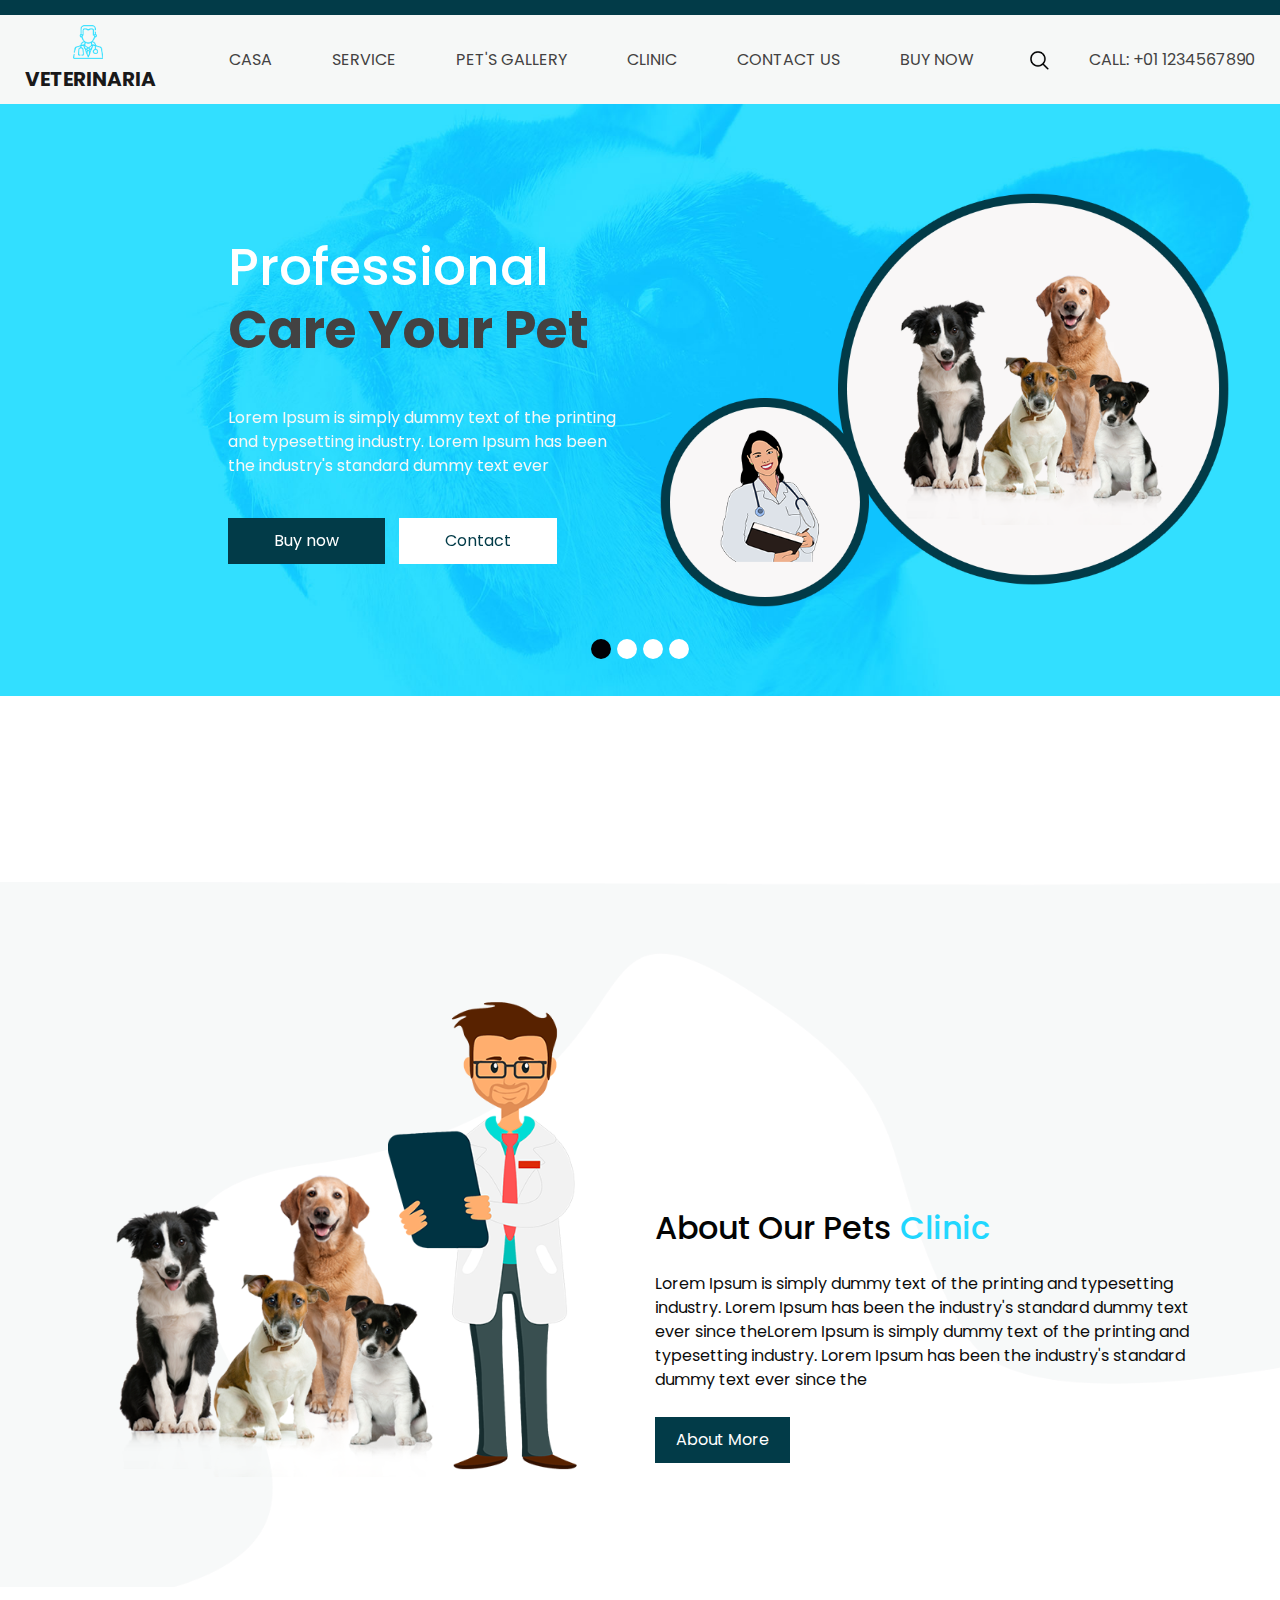
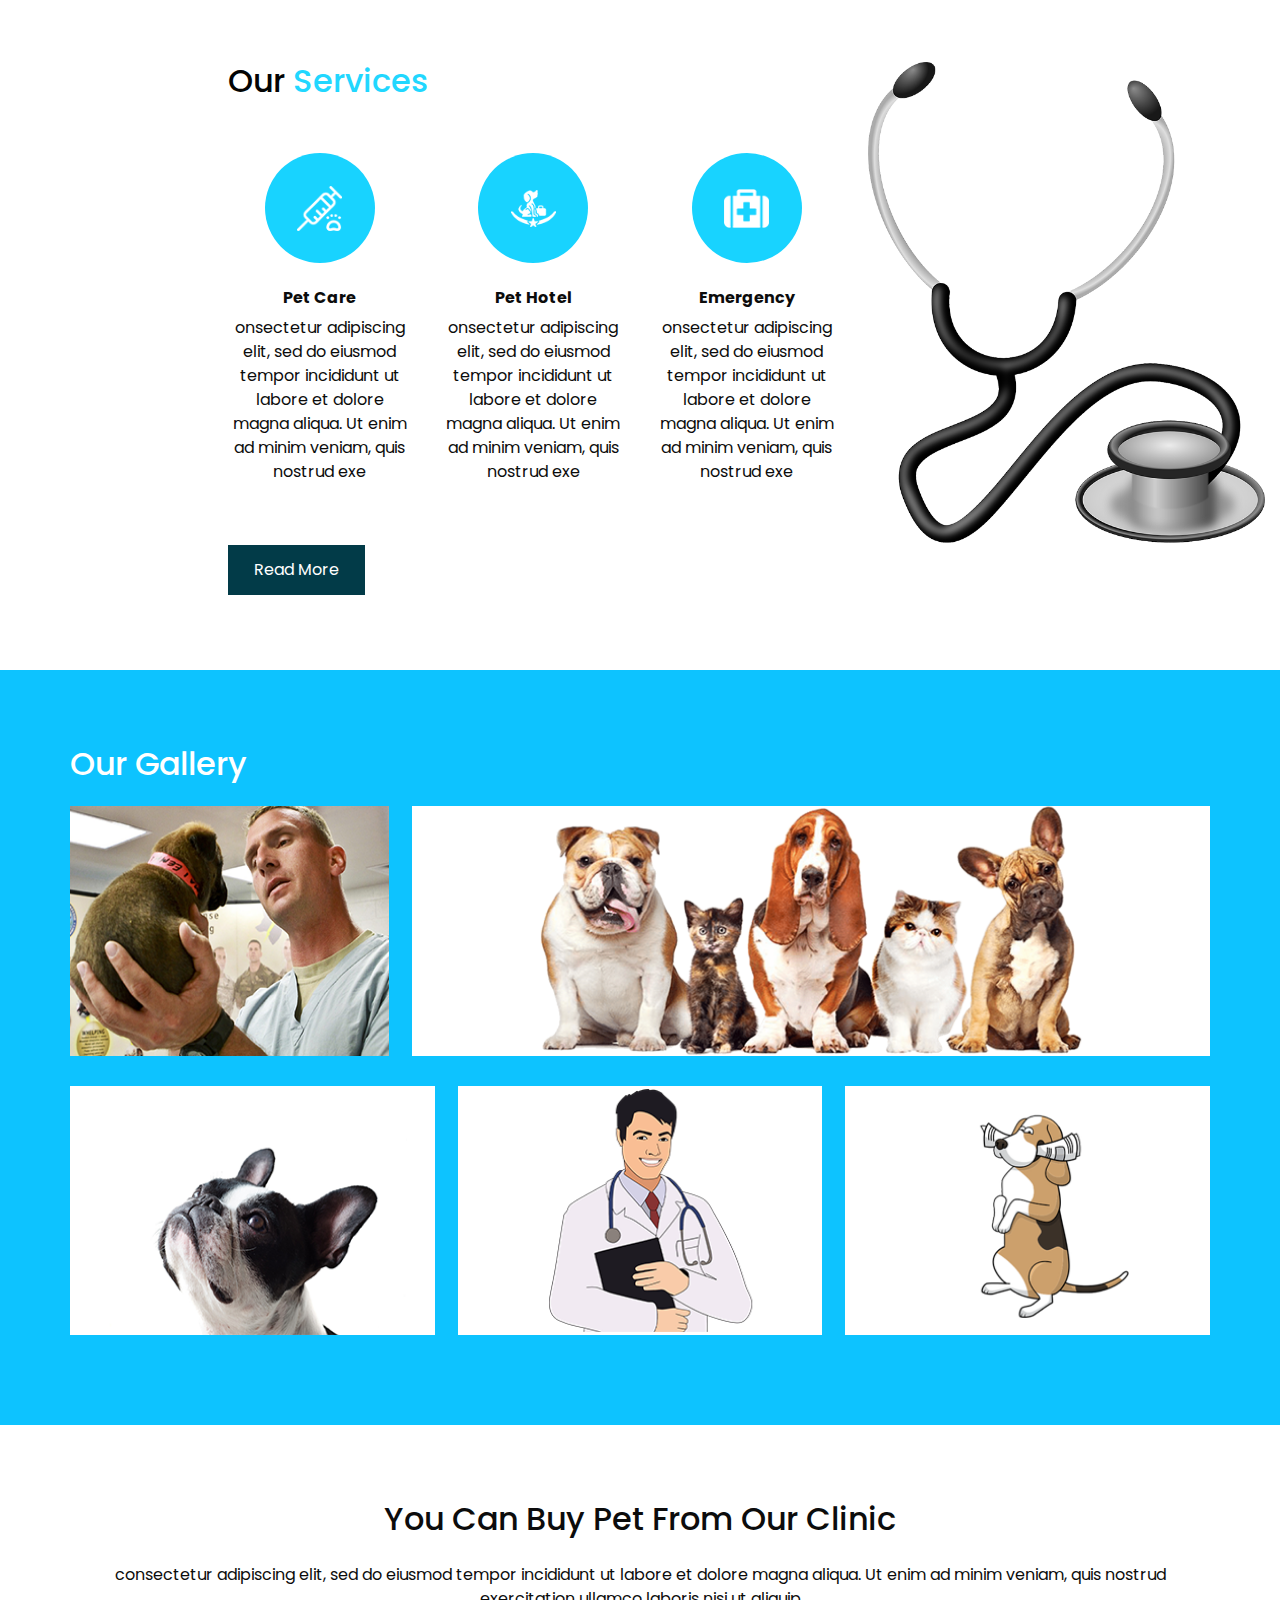
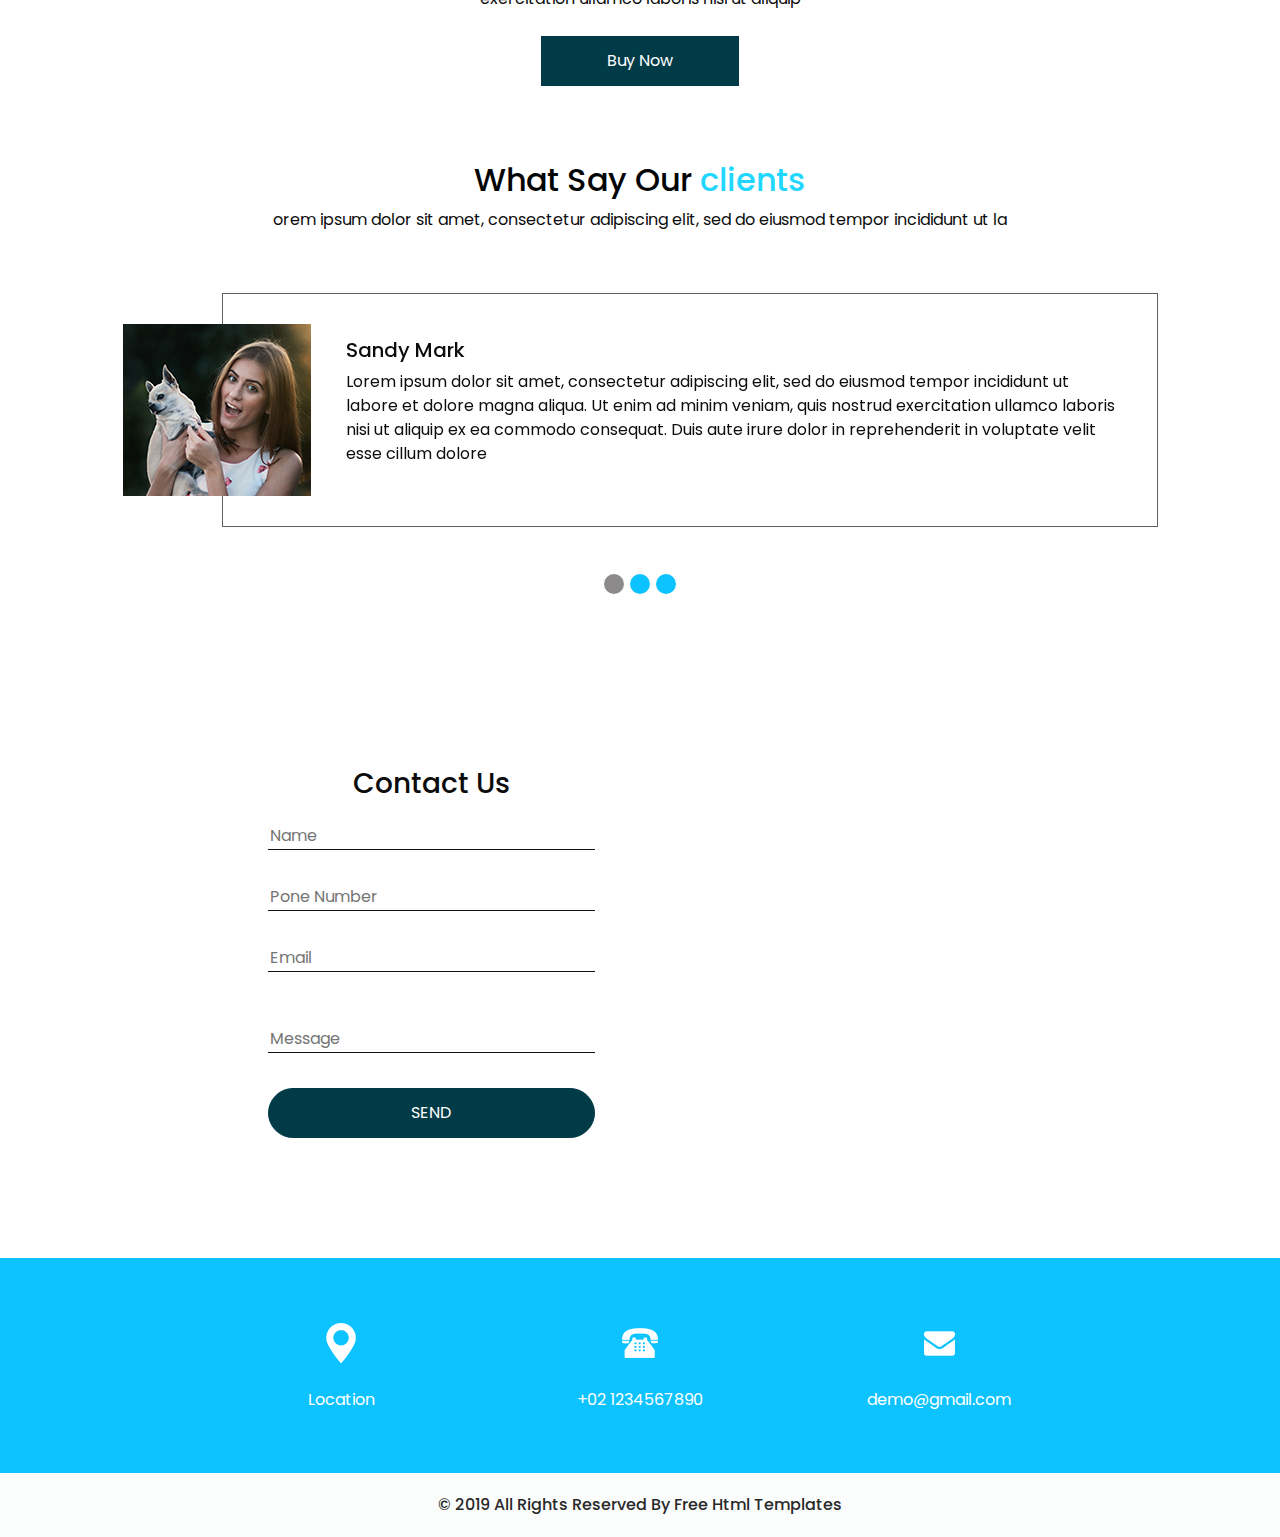
==== index.html @ 009fcc0f "primer commit" ====
<!DOCTYPE html>
<html>

<head>
  <!-- Basic -->
  <meta charset="utf-8" />
  <meta http-equiv="X-UA-Compatible" content="IE=edge" />
  <!-- Mobile Metas -->
  <meta name="viewport" content="width=device-width, initial-scale=1, shrink-to-fit=no" />
  <!-- Site Metas -->
  <meta name="keywords" content="" />
  <meta name="description" content="" />
  <meta name="author" content="" />

  <title>Petology</title>

  <!-- slider stylesheet -->
  <link rel="stylesheet" type="text/css"
    href="https://cdnjs.cloudflare.com/ajax/libs/OwlCarousel2/2.1.3/assets/owl.carousel.min.css" />

  <!-- bootstrap core css -->
  <link rel="stylesheet" type="text/css" href="css/bootstrap.css" />

  <!-- fonts style -->
  <link href="https://fonts.googleapis.com/css?family=Dosis:400,500|Poppins:400,700&display=swap" rel="stylesheet">
  <!-- Custom styles for this template -->
  <link href="css/style.css" rel="stylesheet" />
  <!-- responsive style -->
  <link href="css/responsive.css" rel="stylesheet" />
</head>

<body>
  <div class="hero_area">
    <!-- header section strats -->
    <header class="header_section">
      <div class="container-fluid">
        <nav class="navbar navbar-expand-lg custom_nav-container ">
          <a class="navbar-brand" href="index.html">
            <img src="images/logo.png" alt="">
            <span>
              Veterinaria
            </span>
          </a>
          <button class="navbar-toggler" type="button" data-toggle="collapse" data-target="#navbarSupportedContent"
            aria-controls="navbarSupportedContent" aria-expanded="false" aria-label="Toggle navigation">
            <span class="navbar-toggler-icon"></span>
          </button>

          <div class="collapse navbar-collapse" id="navbarSupportedContent">
            <div class="d-flex mx-auto flex-column flex-lg-row align-items-center">
              <ul class="navbar-nav  ">
                <li class="nav-item active">
                  <a class="nav-link" href="index.html">casa <span class="sr-only">(current)</span></a>
                </li>
                <li class="nav-item">
                  <a class="nav-link" href="service.html">service </a>
                </li>
                <li class="nav-item">
                  <a class="nav-link" href="pet.html">Pet's gallery </a>
                </li>
                <li class="nav-item">
                  <a class="nav-link" href="clinic.html"> clinic</a>
                </li>
                <li class="nav-item">
                  <a class="nav-link" href="contact.html">Contact us</a>
                </li>
                <li class="nav-item">
                  <a class="nav-link" href="buy.html"> Buy now </a>
                </li>
              </ul>
              <form class="form-inline my-2 my-lg-0 ml-0 ml-lg-4 mb-3 mb-lg-0">
                <button class="btn  my-2 my-sm-0 nav_search-btn" type="submit"></button>
              </form>
            </div>
            <div class="quote_btn-container  d-flex justify-content-center">
              <a href="">
                Call: +01 1234567890
              </a>
            </div>
          </div>
        </nav>
      </div>
    </header>
    <!-- end header section -->
    <!-- slider section -->
    <section class=" slider_section position-relative">
      <div id="carouselExampleIndicators" class="carousel slide" data-ride="carousel">
        <ol class="carousel-indicators">
          <li data-target="#carouselExampleIndicators" data-slide-to="0" class="active"></li>
          <li data-target="#carouselExampleIndicators" data-slide-to="1"></li>
          <li data-target="#carouselExampleIndicators" data-slide-to="2"></li>
          <li data-target="#carouselExampleIndicators" data-slide-to="3"></li>
        </ol>
        <div class="carousel-inner">
          <div class="carousel-item active">
            <div class="container-fluid">
              <div class="row">
                <div class="col-md-4 offset-md-2">
                  <div class="slider_detail-box">
                    <h1>
                      Professional
                      <span>
                        Care Your Pet
                      </span>
                    </h1>
                    <p>
                      Lorem Ipsum is simply dummy text of the printing and
                      typesetting industry.
                      Lorem Ipsum has been the industry's standard dummy text ever
                    </p>
                    <div class="btn-box">
                      <a href="" class="btn-1">
                        Buy now
                      </a>
                      <a href="" class="btn-2">
                        Contact
                      </a>
                    </div>
                  </div>
                </div>
                <div class="col-md-6">
                  <div class="slider_img-box">
                    <img src="images/slider-img.png" alt="">
                  </div>
                </div>
              </div>
            </div>
          </div>
          <div class="carousel-item">
            <div class="container-fluid">
              <div class="row">
                <div class="col-md-4 offset-md-2">
                  <div class="slider_detail-box">
                    <h1>
                      Professional
                      <span>
                        Care Your Pet
                      </span>
                    </h1>
                    <p>
                      Lorem Ipsum is simply dummy text of the printing and
                      typesetting industry.
                      Lorem Ipsum has been the industry's standard dummy text ever
                    </p>
                    <div class="btn-box">
                      <a href="" class="btn-1">
                        Buy now
                      </a>
                      <a href="" class="btn-2">
                        Contact
                      </a>
                    </div>
                  </div>
                </div>
                <div class="col-md-6">
                  <div class="slider_img-box">
                    <img src="images/slider-img.png" alt="">
                  </div>
                </div>
              </div>
            </div>
          </div>
          <div class="carousel-item">
            <div class="container-fluid">
              <div class="row">
                <div class="col-md-4 offset-md-2">
                  <div class="slider_detail-box">
                    <h1>
                      Professional
                      <span>
                        Care Your Pet
                      </span>
                    </h1>
                    <p>
                      Lorem Ipsum is simply dummy text of the printing and
                      typesetting industry.
                      Lorem Ipsum has been the industry's standard dummy text ever
                    </p>
                    <div class="btn-box">
                      <a href="" class="btn-1">
                        Buy now
                      </a>
                      <a href="" class="btn-2">
                        Contact
                      </a>
                    </div>
                  </div>
                </div>
                <div class="col-md-6">
                  <div class="slider_img-box">
                    <img src="images/slider-img.png" alt="">
                  </div>
                </div>
              </div>
            </div>
          </div>
          <div class="carousel-item">
            <div class="container-fluid">
              <div class="row">
                <div class="col-md-4 offset-md-2">
                  <div class="slider_detail-box">
                    <h1>
                      Professional
                      <span>
                        Care Your Pet
                      </span>
                    </h1>
                    <p>
                      Lorem Ipsum is simply dummy text of the printing and
                      typesetting industry.
                      Lorem Ipsum has been the industry's standard dummy text ever
                    </p>
                    <div class="btn-box">
                      <a href="" class="btn-1">
                        Buy now
                      </a>
                      <a href="" class="btn-2">
                        Contact
                      </a>
                    </div>
                  </div>
                </div>
                <div class="col-md-6">
                  <div class="slider_img-box">
                    <img src="images/slider-img.png" alt="">
                  </div>
                </div>
              </div>
            </div>
          </div>
        </div>
      </div>

    </section>
    <!-- end slider section -->
  </div>

  <!-- about section -->

  <section class="about_section layout_padding">
    <div class="container">
      <div class="row">
        <div class="col-md-6">
          <div class="img-box">
            <img src="images/about.png" alt="">
          </div>
        </div>
        <div class="col-md-6">
          <div class="detail-box">
            <h2 class="custom_heading">
              About Our Pets
              <span>
                Clinic
              </span>
            </h2>
            <p>
              Lorem Ipsum is simply dummy text of the printing and typesetting industry. Lorem Ipsum has been the
              industry's standard dummy text ever since theLorem Ipsum is simply dummy text of the printing and
              typesetting industry. Lorem Ipsum has been the industry's standard dummy text ever since the
            </p>
            <div>
              <a href="">
                About More
              </a>
            </div>
          </div>
        </div>
      </div>
    </div>
  </section>

  <!-- service section -->
  <section class="service_section layout_padding">
    <div class="container-fluid">
      <div class="row">
        <div class="col-md-6 offset-md-2">
          <h2 class="custom_heading">
            Our <span>Services</span>
          </h2>
          <div class="container layout_padding2">
            <div class="row">
              <div class="col-md-4">
                <div class="img_box">
                  <img src="images/s-1.png" alt="">
                </div>
                <div class="detail_box">
                  <h6>
                    Pet Care
                  </h6>
                  <p>
                    onsectetur adipiscing elit, sed do eiusmod tempor incididunt ut labore et dolore magna aliqua. Ut
                    enim ad minim veniam, quis nostrud exe
                  </p>
                </div>
              </div>
              <div class="col-md-4">
                <div class="img_box">
                  <img src="images/s-2.png" alt="">
                </div>
                <div class="detail_box">
                  <h6>
                    Pet Hotel
                  </h6>
                  <p>
                    onsectetur adipiscing elit, sed do eiusmod tempor incididunt ut labore et dolore magna aliqua. Ut
                    enim ad minim veniam, quis nostrud exe
                  </p>
                </div>
              </div>
              <div class="col-md-4">
                <div class="img_box">
                  <img src="images/s-3.png" alt="">
                </div>
                <div class="detail_box">
                  <h6>
                    Emergency
                  </h6>
                  <p>
                    onsectetur adipiscing elit, sed do eiusmod tempor incididunt ut labore et dolore magna aliqua. Ut
                    enim ad minim veniam, quis nostrud exe
                  </p>
                </div>
              </div>
            </div>
          </div>
          <div>
            <a href="">
              Read More
            </a>
          </div>
        </div>
        <div class="col-md-4">
          <img src="images/tool.png" alt="" class="w-100">
        </div>
      </div>
    </div>
  </section>

  <!-- end service section -->



  <!-- gallery section -->
  <section class="gallery-section layout_padding">
    <div class="container">
      <h2>
        Our Gallery
      </h2>
    </div>
    <div class="container ">
      <div class="img_box box-1">
        <img src="images/g-1.png" alt="">
      </div>
      <div class="img_box box-2">
        <img src="images/g-2.png" alt="">
      </div>
      <div class="img_box box-3">
        <img src="images/g-3.png" alt="">
      </div>
      <div class="img_box box-4">
        <img src="images/g-4.png" alt="">
      </div>
      <div class="img_box box-5">
        <img src="images/g-5.png" alt="">
      </div>
    </div>
  </section>



  <!-- end gallery section -->

  <!-- buy section -->

  <section class="buy_section layout_padding">
    <div class="container">
      <h2>
        You Can Buy Pet From Our Clinic
      </h2>
      <p>
        consectetur adipiscing elit, sed do eiusmod tempor incididunt ut labore et dolore magna aliqua. Ut enim ad minim
        veniam, quis nostrud exercitation ullamco laboris nisi ut aliquip
      </p>
      <div class="d-flex justify-content-center">
        <a href="">
          Buy Now
        </a>
      </div>
    </div>
  </section>

  <!-- end buy section -->

  <!-- client section -->
  <section class="client_section layout_padding-bottom">
    <div class="container">
      <h2 class="custom_heading text-center">
        What Say Our
        <span>
          clients
        </span>
      </h2>
      <p class="text-center">
        orem ipsum dolor sit amet, consectetur adipiscing elit, sed do eiusmod tempor incididunt ut la
      </p>
      <div id="carouselExample2Indicators" class="carousel slide" data-ride="carousel">
        <ol class="carousel-indicators">
          <li data-target="#carouselExample2Indicators" data-slide-to="0" class="active"></li>
          <li data-target="#carouselExample2Indicators" data-slide-to="1"></li>
          <li data-target="#carouselExample2Indicators" data-slide-to="2"></li>
        </ol>
        <div class="carousel-inner">
          <div class="carousel-item active">
            <div class="layout_padding2 pl-100">
              <div class="client_container ">
                <div class="img_box">
                  <img src="images/client.jpg" alt="">
                </div>
                <div class="detail_box">
                  <h5>
                    Sandy Mark
                  </h5>
                  <p>
                    Lorem ipsum dolor sit amet, consectetur adipiscing elit, sed do eiusmod tempor incididunt ut labore
                    et
                    dolore
                    magna aliqua. Ut enim ad minim veniam, quis nostrud exercitation ullamco laboris nisi ut aliquip ex
                    ea
                    commodo
                    consequat. Duis aute irure dolor in reprehenderit in voluptate velit esse cillum dolore
                  </p>
                </div>
              </div>
            </div>
          </div>
          <div class="carousel-item">
            <div class="layout_padding2 pl-100">
              <div class="client_container ">
                <div class="img_box">
                  <img src="images/client.jpg" alt="">
                </div>
                <div class="detail_box">
                  <h5>
                    Sandy Mark
                  </h5>
                  <p>
                    Lorem ipsum dolor sit amet, consectetur adipiscing elit, sed do eiusmod tempor incididunt ut labore
                    et
                    dolore
                    magna aliqua. Ut enim ad minim veniam, quis nostrud exercitation ullamco laboris nisi ut aliquip ex
                    ea
                    commodo
                    consequat. Duis aute irure dolor in reprehenderit in voluptate velit esse cillum dolore
                  </p>
                </div>
              </div>
            </div>
          </div>
          <div class="carousel-item">
            <div class="layout_padding2 pl-100">
              <div class="client_container ">
                <div class="img_box">
                  <img src="images/client.jpg" alt="">
                </div>
                <div class="detail_box">
                  <h5>
                    Sandy Mark
                  </h5>
                  <p>
                    Lorem ipsum dolor sit amet, consectetur adipiscing elit, sed do eiusmod tempor incididunt ut labore
                    et
                    dolore
                    magna aliqua. Ut enim ad minim veniam, quis nostrud exercitation ullamco laboris nisi ut aliquip ex
                    ea
                    commodo
                    consequat. Duis aute irure dolor in reprehenderit in voluptate velit esse cillum dolore
                  </p>
                </div>
              </div>
            </div>
          </div>
        </div>

      </div>


    </div>

  </section>
  <!-- end client section -->

  <!-- map section -->

  <section class="map_section">
    <div id="map" class="h-100 w-100 ">
    </div>

    <div class="form_container ">
      <div class="row">
        <div class="col-md-8 col-sm-10 offset-md-4">
          <form action="">
            <div class="text-center">
              <h3>
                Contact Us
              </h3>
            </div>
            <div>
              <input type="text" placeholder="Name" class="pt-3">
            </div>
            <div>
              <input type=" text" placeholder="Pone Number">
            </div>
            <div>
              <input type="email" placeholder="Email">
            </div>
            <div>
              <input type="text" class="message-box" placeholder="Message">
            </div>
            <div class="d-flex justify-content-center">
              <button>
                SEND
              </button>
            </div>
          </form>
        </div>
      </div>
    </div>
    </div>
  </section>


  <!-- end map section -->

  <!-- info section -->
  <section class="info_section layout_padding2">
    <div class="container">
      <div class="info_items">
        <a href="">
          <div class="item ">
            <div class="img-box box-1">
              <img src="" alt="">
            </div>
            <div class="detail-box">
              <p>
                Location
              </p>
            </div>
          </div>
        </a>
        <a href="">
          <div class="item ">
            <div class="img-box box-2">
              <img src="" alt="">
            </div>
            <div class="detail-box">
              <p>
                +02 1234567890
              </p>
            </div>
          </div>
        </a>
        <a href="">
          <div class="item ">
            <div class="img-box box-3">
              <img src="" alt="">
            </div>
            <div class="detail-box">
              <p>
                demo@gmail.com
              </p>
            </div>
          </div>
        </a>
      </div>
    </div>
  </section>

  <!-- end info_section -->

  <!-- footer section -->
  <section class="container-fluid footer_section">
    <p>
      &copy; 2019 All Rights Reserved By
      <a href="https://html.design/">Free Html Templates</a>
    </p>
  </section>
  <!-- footer section -->

  <script type="text/javascript" src="js/jquery-3.4.1.min.js"></script>
  <script type="text/javascript" src="js/bootstrap.js"></script>

  <script>
    // This example adds a marker to indicate the position of Bondi Beach in Sydney,
    // Australia.
    function initMap() {
      var map = new google.maps.Map(document.getElementById('map'), {
        zoom: 11,
        center: {
          lat: 40.645037,
          lng: -73.880224
        },
      });

      var image = 'images/maps-and-flags.png';
      var beachMarker = new google.maps.Marker({
        position: {
          lat: 40.645037,
          lng: -73.880224
        },
        map: map,
        icon: image
      });
    }
  </script>
  <!-- google map js -->
  <script src="https://maps.googleapis.com/maps/api/js?key=AIzaSyA8eaHt9Dh5H57Zh0xVTqxVdBFCvFMqFjQ&callback=initMap">
  </script>
  <!-- end google map js -->
</body>
</body>

</html>
---- css/style.css ----
body {
  font-family: "Poppins", sans-serif;
  color: #0c0c0c;
  background-color: #ffffff;
}

.layout_padding {
  padding: 75px 0;
}

.layout_padding2 {
  padding: 45px 0;
}

.layout_padding2-top {
  padding-top: 45px;
}

.layout_padding2-bottom {
  padding-bottom: 45px;
}

.layout_padding-top {
  padding-top: 75px;
}

.layout_padding-bottom {
  padding-bottom: 75px;
}

.custom_heading {
  color: #030404;
}

.custom_heading span {
  color: #21d7ff;
}

/*header section*/
.hero_area {
  height: 98vh;
  position: relative;
}

.hero_area::before {
  content: "";
  position: absolute;
  width: 100%;
  height: 15px;
  background-color: #023b48;
}

.sub_page .hero_area {
  height: auto;
}

.hero_area.sub_pages {
  height: auto;
}

.header_section {
  background-color: #f6f8f7;
  padding-top: 15px;
}

.header_section .container-fluid {
  padding-right: 25px;
  padding-left: 25px;
}

.header_section .nav_container {
  margin: 0 auto;
}

.header_section .quote_btn-container a {
  color: #434242;
  text-transform: uppercase;
}

.custom_nav-container.navbar-expand-lg .navbar-nav .nav-link {
  padding: 10px 30px;
  color: #434242;
  text-align: center;
  text-transform: uppercase;
}

a,
a:hover,
a:focus {
  text-decoration: none;
}

a:hover,
a:focus {
  color: initial;
}

.btn,
.btn:focus {
  outline: none !important;
  -webkit-box-shadow: none;
          box-shadow: none;
}

.navbar-brand,
.navbar-brand:hover {
  text-transform: uppercase;
  font-weight: bold;
  font-size: 24px;
  color: #fafcfd;
}

.custom_nav-container .nav_search-btn {
  background-image: url(../images/search-icon.png);
  background-size: 22px;
  background-repeat: no-repeat;
  background-position-y: 7px;
  width: 35px;
  height: 35px;
  padding: 0;
  border: none;
}

.navbar-brand {
  display: -webkit-box;
  display: -ms-flexbox;
  display: flex;
  -webkit-box-align: center;
      -ms-flex-align: center;
          align-items: center;
  -webkit-box-orient: vertical;
  -webkit-box-direction: normal;
      -ms-flex-direction: column;
          flex-direction: column;
}

.navbar-brand img {
  width: 30px;
  margin-right: 5px;
}

.navbar-brand span {
  font-size: 20px;
  font-weight: 700;
  color: #191919;
  margin-top: 5px;
}

.custom_nav-container {
  z-index: 99999;
  padding: 5px 0;
}

.custom_nav-container .navbar-toggler {
  outline: none;
}

.custom_nav-container .navbar-toggler .navbar-toggler-icon {
  background-image: url(../images/menu.png);
  background-size: 55px;
}

/*end header section*/
/* slider section */
.slider_section {
  background-image: url(../images/hero.jpg);
  padding: 6% 0;
  background-size: cover;
  background-repeat: no-repeat;
}

.slider_section .row {
  -webkit-box-align: center;
      -ms-flex-align: center;
          align-items: center;
}

.slider_detail-box h1 {
  color: #ffffff;
  font-size: 52px;
}

.slider_detail-box h1 span {
  display: inline-block;
  color: #434242;
  font-weight: bold;
}

.slider_detail-box p {
  color: #f6f8f7;
  margin-top: 45px;
  margin-bottom: 40px;
}

.slider_detail-box .btn-box .btn-1 {
  display: inline-block;
  padding: 10px 45px;
  background-color: #023b48;
  border: 1px solid #023b48;
  color: #ffffff;
  margin-right: 10px;
}

.slider_detail-box .btn-box .btn-1:hover {
  background-color: transparent;
  color: #023b48;
}

.slider_detail-box .btn-box .btn-2 {
  display: inline-block;
  padding: 10px 45px;
  background-color: #ffffff;
  border: 1px solid #ffffff;
  color: #023b48;
}

.slider_detail-box .btn-box .btn-2:hover {
  background-color: transparent;
  color: #ffffff;
}

.slider_img-box {
  margin-right: 5%;
}

.slider_img-box img {
  width: 100%;
}

.carousel-indicators {
  bottom: -15%;
}

.carousel-indicators li {
  width: 20px;
  height: 20px;
  border-radius: 100%;
  opacity: 1;
}

.carousel-indicators .active {
  background-color: #010106;
}

.about_section {
  background-image: url(../images/about-bg.png);
  background-size: cover;
}

.about_section .row {
  -webkit-box-align: baseline;
      -ms-flex-align: baseline;
          align-items: baseline;
}

.about_section .img-box img {
  width: 100%;
}

.about_section .detail-box p {
  margin: 25px 0;
}

.about_section .detail-box a {
  display: inline-block;
  padding: 10px 20px;
  background-color: #023b48;
  border: 1px solid #023b48;
  color: #ffffff;
}

.about_section .detail-box a:hover {
  background-color: transparent;
  color: #023b48;
}

.service_section .row .col-md-4 {
  display: -webkit-box;
  display: -ms-flexbox;
  display: flex;
  -webkit-box-orient: vertical;
  -webkit-box-direction: normal;
      -ms-flex-direction: column;
          flex-direction: column;
  -webkit-box-align: center;
      -ms-flex-align: center;
          align-items: center;
  text-align: center;
}

.service_section .img_box {
  width: 110px;
  height: 110px;
  border-radius: 100%;
  background-color: #18d3ff;
  display: -webkit-box;
  display: -ms-flexbox;
  display: flex;
  -webkit-box-pack: center;
      -ms-flex-pack: center;
          justify-content: center;
  -webkit-box-align: center;
      -ms-flex-align: center;
          align-items: center;
}

.service_section .img_box img {
  width: 45px;
}

.service_section .detail_box {
  margin-top: 25px;
}

.service_section .detail_box h6 {
  font-weight: bold;
}

.service_section a {
  display: inline-block;
  padding: 12px 25px;
  background-color: #023b48;
  border: 1px solid #023b48;
  color: #ffffff;
}

.service_section a:hover {
  background-color: transparent;
  color: #023b48;
}

.gallery-section {
  background-color: #0dc3ff;
}

.gallery-section .container {
  display: -webkit-box;
  display: -ms-flexbox;
  display: flex;
  -ms-flex-wrap: wrap;
      flex-wrap: wrap;
  -webkit-box-pack: justify;
      -ms-flex-pack: justify;
          justify-content: space-between;
  -webkit-box-align: stretch;
      -ms-flex-align: stretch;
          align-items: stretch;
}

.gallery-section .container h2 {
  color: #ffffff;
}

.gallery-section .img_box {
  margin: 15px 0;
}

.gallery-section .img_box img {
  width: 100%;
  height: 100%;
}

.gallery-section .img_box.box-1 {
  width: 28%;
}

.gallery-section .img_box.box-2 {
  width: 70%;
}

.gallery-section .img_box.box-3 {
  width: 32%;
}

.gallery-section .img_box.box-4 {
  width: 32%;
}

.gallery-section .img_box.box-5 {
  width: 32%;
}

.buy_section {
  text-align: center;
}

.buy_section p {
  margin: 25px 0;
}

.buy_section a {
  display: inline-block;
  padding: 12px 65px;
  background-color: #023b48;
  border: 1px solid #023b48;
  color: #ffffff;
}

.buy_section a:hover {
  background-color: transparent;
  color: #023b48;
}

.client_section .pl-100 {
  padding-left: 100px;
}

.client_section .client_container {
  width: 90%;
  display: -webkit-box;
  display: -ms-flexbox;
  display: flex;
  margin: 0 auto;
  border: 1px solid #606060;
  -webkit-box-align: center;
      -ms-flex-align: center;
          align-items: center;
  padding: 30px 0;
}

.client_section .client_container .img_box {
  width: 200px;
  margin-left: -100px;
}

.client_section .client_container .img_box img {
  min-width: 100%;
}

.client_section .client_container .detail_box {
  padding: 0 35px;
}

.client_section .carousel-indicators li {
  background-color: #0dc3ff;
}

.client_section .carousel-indicators .active {
  background-color: #8c8a8a;
}

.map_section {
  position: relative;
}

.map_section #map {
  position: absolute;
}

.map_section .form_container {
  position: relative;
  width: 50%;
  z-index: 9;
}

.map_section .form_container form {
  background-color: rgba(255, 255, 255, 0.98);
  padding: 45px;
  margin: 75px 0;
}

.map_section .form_container input {
  border: none;
  outline: none;
  background-color: transparent;
  border-bottom: 1px solid #111111;
  padding-top: 35px;
  width: 100%;
}

.map_section .form_container input.message-box {
  padding-top: 55px;
}

.map_section .form_container button {
  display: inline-block;
  padding: 12px 20px;
  background-color: #023b48;
  border: 1px solid #023b48;
  color: #ffffff;
  border-radius: 30px;
  width: 100%;
  margin-top: 35px;
}

.map_section .form_container button:hover {
  background-color: transparent;
  color: #023b48;
}

.info_section {
  background-color: #0dc3ff;
}

.info_items {
  width: 70%;
  margin: 0 auto;
  display: -webkit-box;
  display: -ms-flexbox;
  display: flex;
  -webkit-box-pack: justify;
      -ms-flex-pack: justify;
          justify-content: space-between;
}

.info_items .item {
  width: 200px;
  display: -webkit-box;
  display: -ms-flexbox;
  display: flex;
  -webkit-box-orient: vertical;
  -webkit-box-direction: normal;
      -ms-flex-direction: column;
          flex-direction: column;
  -webkit-box-align: center;
      -ms-flex-align: center;
          align-items: center;
  text-align: center;
}

.info_items .item .img-box {
  width: 80px;
  height: 80px;
  border-radius: 100%;
  background-repeat: no-repeat;
  background-position: center;
}

.info_items .item .detail-box {
  margin-top: 5px;
  color: #fff;
}

.info_items {
  position: relative;
}

.info_items a {
  position: relative;
}

.info_items .item .img-box.box-1 {
  background-image: url(../images/location-white.png);
}

.info_items .item .img-box.box-2 {
  background-image: url(../images/telephone-white.png);
}

.info_items .item .img-box.box-3 {
  background-image: url(../images/envelope-white.png);
}

/* footer section*/
.footer_section {
  background-color: #fbfdfd;
  padding: 20px;
  font-weight: 500;
}

.footer_section p {
  color: #292929;
  margin: 0;
  text-align: center;
}

.footer_section a {
  color: #292929;
}

/* end footer section*/
/*# sourceMappingURL=style.css.map */
---- css/responsive.css ----
@media (max-width: 1120px) {
  .hero_area {
    height: auto;
  }

  .slider_section {
    padding: 50px 0;
  }

  .quote_btn-container {
    display: none;
  }

  .quote_btn-container a {
    display: none;
  }
}

@media (max-width: 992px) {
  .custom_nav-container .nav_search-btn {
    background-position: center;
  }

  .map_section .form_container form {
    width: 450px;
  }
}

@media (max-width: 768px) {
  .slider_detail-box {
    text-align: center;
  }
  .info_section .col-md-3 {
    text-align: center;
  }

  .info_section .col-md-3:not(:nth-last-child(1)) {
    margin-bottom: 35px;
  }

  .tasty_section h2 {
    font-size: 80px;
  }

  .contact_section {
    background-size: cover;
  }

  .info_items {
    flex-direction: column;
    align-items: center;
  }

  .info_items .item {
    margin: 20px 0;
  }

  .info_items::before {
    display: none;
  }

  .slider_img-box {
    margin: 25px 0 45px 0;
  }

  .carousel-indicators {
    bottom: -5%;
  }

  .col-md-6.offset-md-2 {
    margin: 40px 0;
    text-align: center;
  }
}

@media (max-width: 576px) {
  .client_section .client_container {
    flex-direction: column;
    align-items: center;
  }

  .client_section .pl-100 {
    padding-left: 0;
  }

  .client_section .client_container .img_box {
    margin: -150px auto 25px auto;
  }

  .client_section .client_container {
    margin-top: 100px;
  }

  .gallery-section .container {
    flex-direction: column;
  }

  .gallery-section .img_box {
    width: 100% !important;
  }

  .map_section .form_container {
    width: 100%;
  }

  .map_section .form_container form {
    width: 100%;
  }

  .map_section #map {
    position: relative;
    height: 450px !important;
  }
}

@media (max-width: 480px) {
  .slider_detail-box h1 {
    font-size: 40px;
  }
}

@media (max-width: 420px) {
}

@media (max-width: 360px) {
  .btn-box {
    display: flex;
    flex-direction: column;
    align-items: center;
  }
  .slider_detail-box .btn-box .btn-1 {
    margin-bottom: 10px;
    margin-right: 0;
  }
}

@media (min-width: 1200px) {
  .container {
    max-width: 1170px;
  }
}
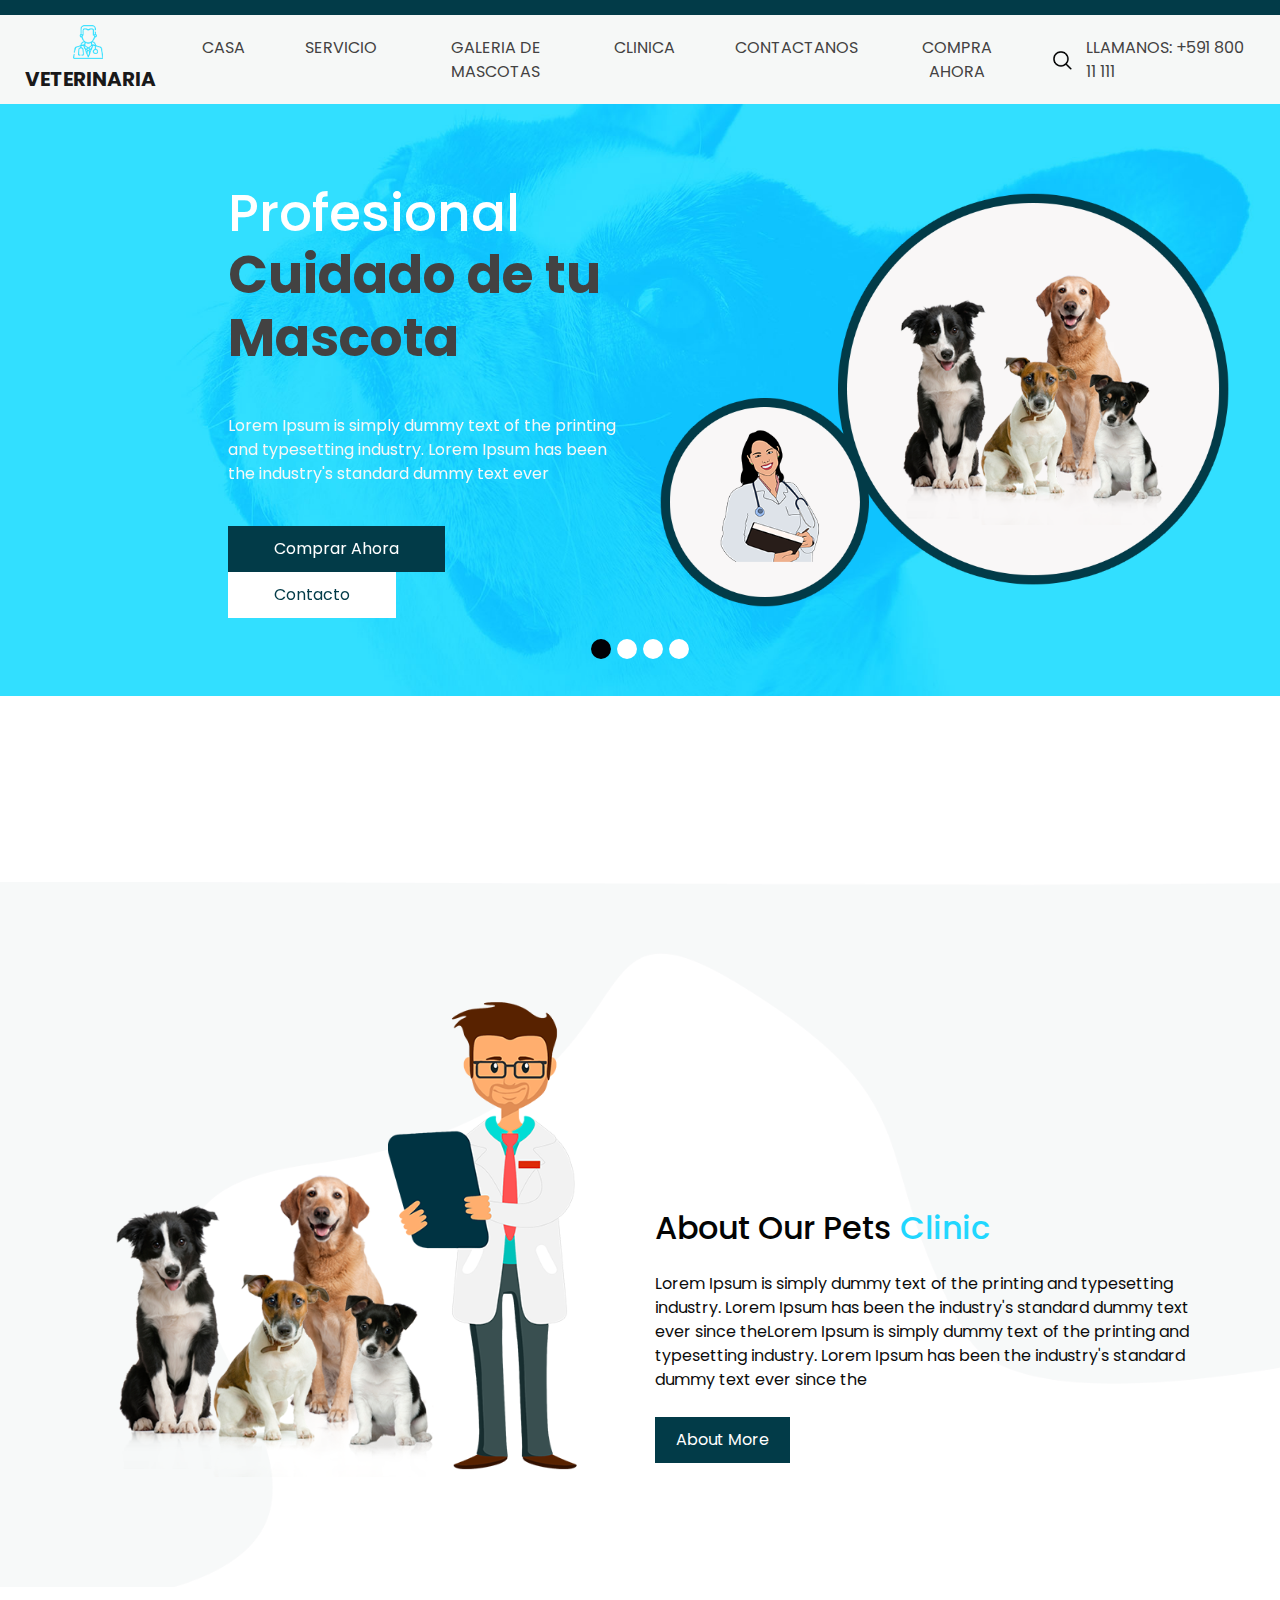
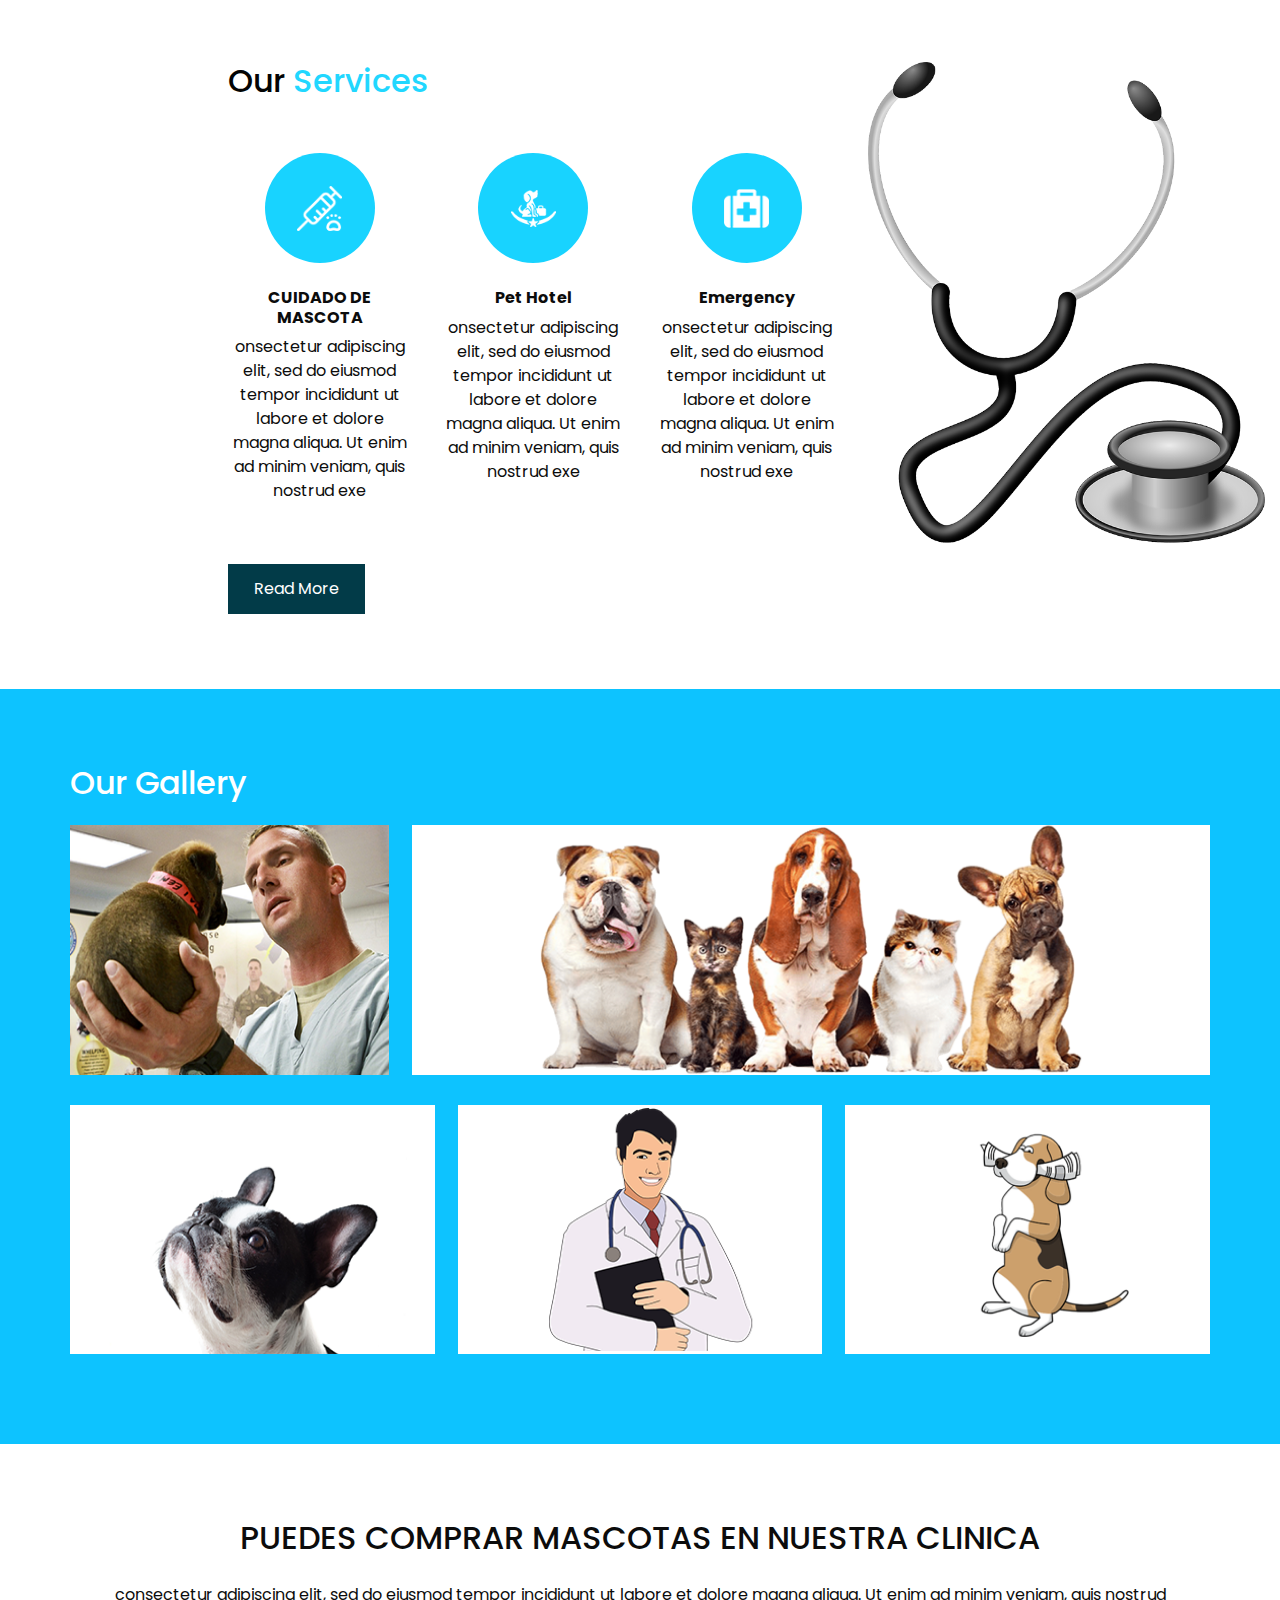
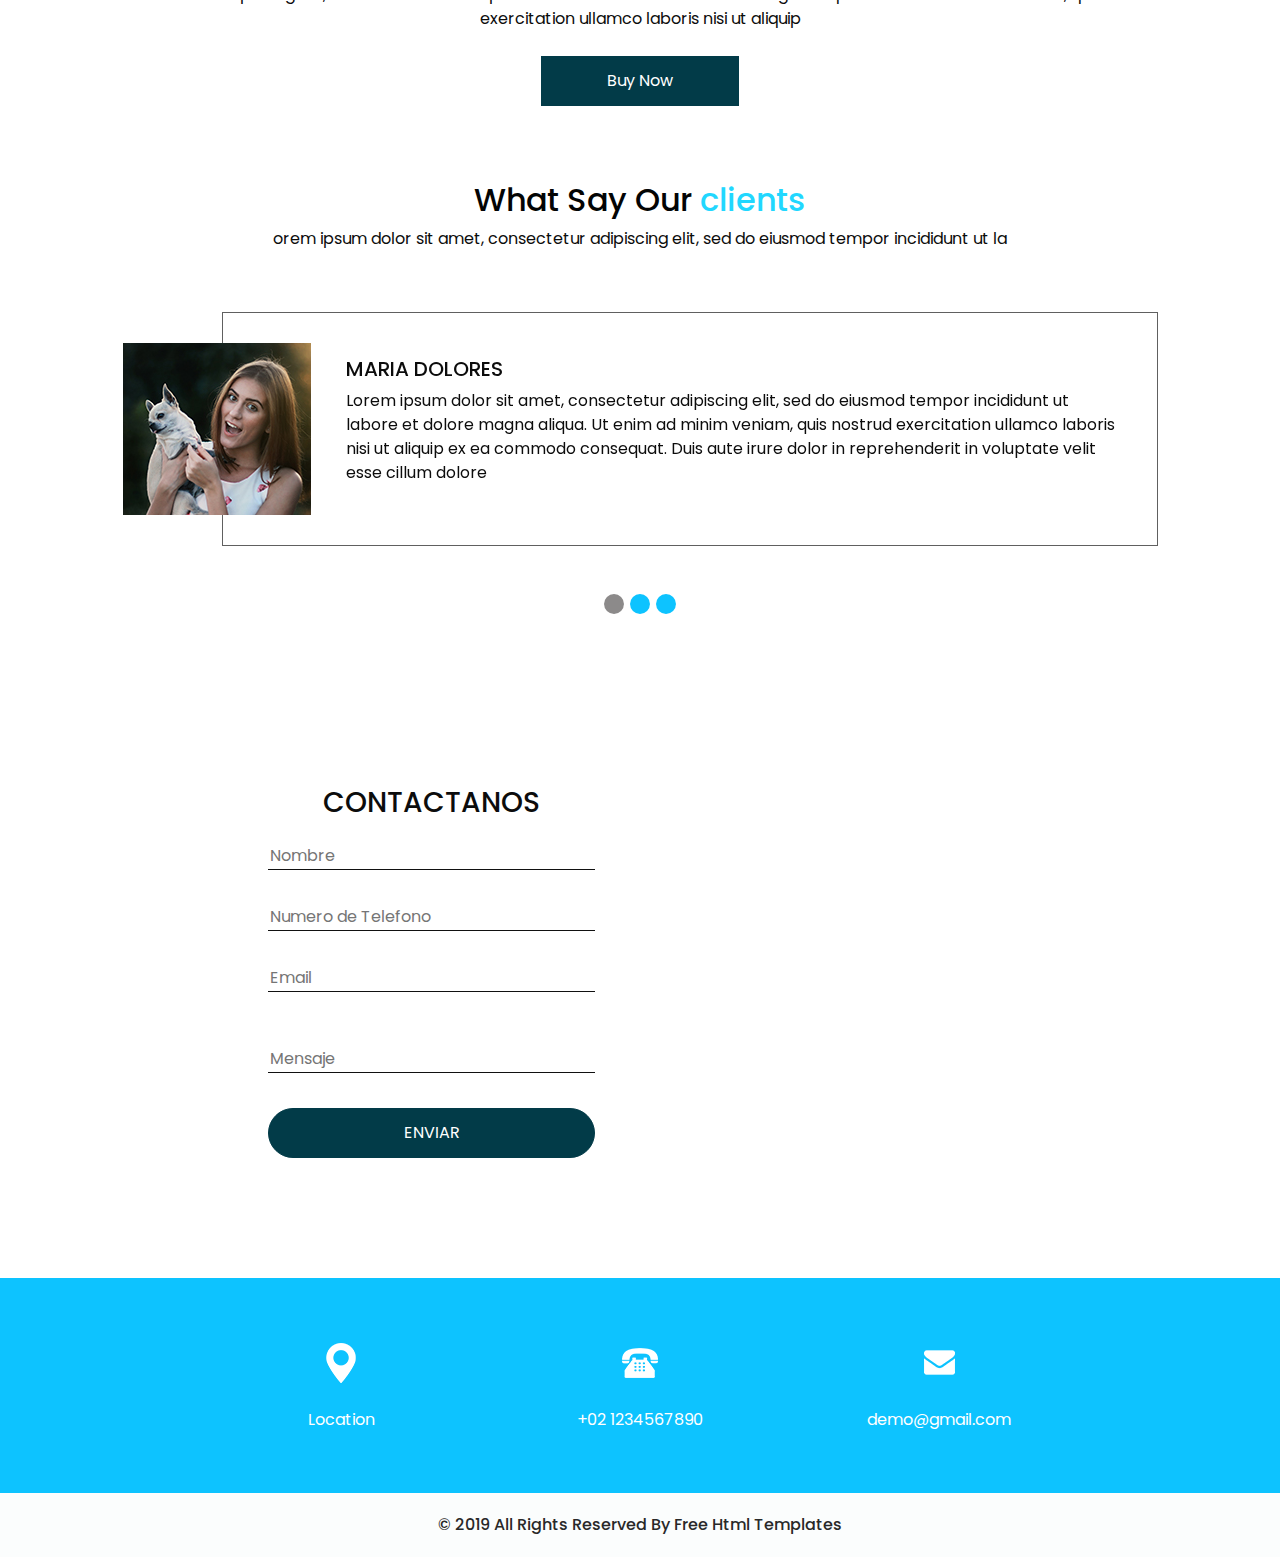
==== commit ad991f60: "1ra. traduccion a español" ====
--- a/index.html
+++ b/index.html
@@ -53,19 +53,19 @@
                   <a class="nav-link" href="index.html">casa <span class="sr-only">(current)</span></a>
                 </li>
                 <li class="nav-item">
-                  <a class="nav-link" href="service.html">service </a>
+                  <a class="nav-link" href="service.html">SERVICIO</a>
                 </li>
                 <li class="nav-item">
-                  <a class="nav-link" href="pet.html">Pet's gallery </a>
+                  <a class="nav-link" href="pet.html">GALERIA DE MASCOTAS </a>
                 </li>
                 <li class="nav-item">
-                  <a class="nav-link" href="clinic.html"> clinic</a>
+                  <a class="nav-link" href="clinic.html"> CLINICA</a>
                 </li>
                 <li class="nav-item">
-                  <a class="nav-link" href="contact.html">Contact us</a>
+                  <a class="nav-link" href="contact.html">CONTACTANOS</a>
                 </li>
                 <li class="nav-item">
-                  <a class="nav-link" href="buy.html"> Buy now </a>
+                  <a class="nav-link" href="buy.html"> COMPRA AHORA</a>
                 </li>
               </ul>
               <form class="form-inline my-2 my-lg-0 ml-0 ml-lg-4 mb-3 mb-lg-0">
@@ -74,7 +74,7 @@
             </div>
             <div class="quote_btn-container  d-flex justify-content-center">
               <a href="">
-                Call: +01 1234567890
+                LLAMANOS: +591 800 11 111
               </a>
             </div>
           </div>
@@ -98,9 +98,9 @@
                 <div class="col-md-4 offset-md-2">
                   <div class="slider_detail-box">
                     <h1>
-                      Professional
+                      Profesional
                       <span>
-                        Care Your Pet
+                        Cuidado de tu Mascota
                       </span>
                     </h1>
                     <p>
@@ -110,10 +110,10 @@
                     </p>
                     <div class="btn-box">
                       <a href="" class="btn-1">
-                        Buy now
+                        Comprar Ahora
                       </a>
                       <a href="" class="btn-2">
-                        Contact
+                        Contacto
                       </a>
                     </div>
                   </div>
@@ -285,7 +285,7 @@
                 </div>
                 <div class="detail_box">
                   <h6>
-                    Pet Care
+                    CUIDADO DE MASCOTA
                   </h6>
                   <p>
                     onsectetur adipiscing elit, sed do eiusmod tempor incididunt ut labore et dolore magna aliqua. Ut
@@ -375,7 +375,7 @@
   <section class="buy_section layout_padding">
     <div class="container">
       <h2>
-        You Can Buy Pet From Our Clinic
+        PUEDES COMPRAR MASCOTAS EN NUESTRA CLINICA
       </h2>
       <p>
         consectetur adipiscing elit, sed do eiusmod tempor incididunt ut labore et dolore magna aliqua. Ut enim ad minim
@@ -418,7 +418,7 @@
                 </div>
                 <div class="detail_box">
                   <h5>
-                    Sandy Mark
+                    MARIA DOLORES
                   </h5>
                   <p>
                     Lorem ipsum dolor sit amet, consectetur adipiscing elit, sed do eiusmod tempor incididunt ut labore
@@ -501,24 +501,24 @@
           <form action="">
             <div class="text-center">
               <h3>
-                Contact Us
+                CONTACTANOS
               </h3>
             </div>
             <div>
-              <input type="text" placeholder="Name" class="pt-3">
+              <input type="text" placeholder="Nombre" class="pt-3">
             </div>
             <div>
-              <input type=" text" placeholder="Pone Number">
+              <input type=" text" placeholder="Numero de Telefono">
             </div>
             <div>
               <input type="email" placeholder="Email">
             </div>
             <div>
-              <input type="text" class="message-box" placeholder="Message">
+              <input type="text" class="message-box" placeholder="Mensaje">
             </div>
             <div class="d-flex justify-content-center">
               <button>
-                SEND
+                ENVIAR
               </button>
             </div>
           </form>
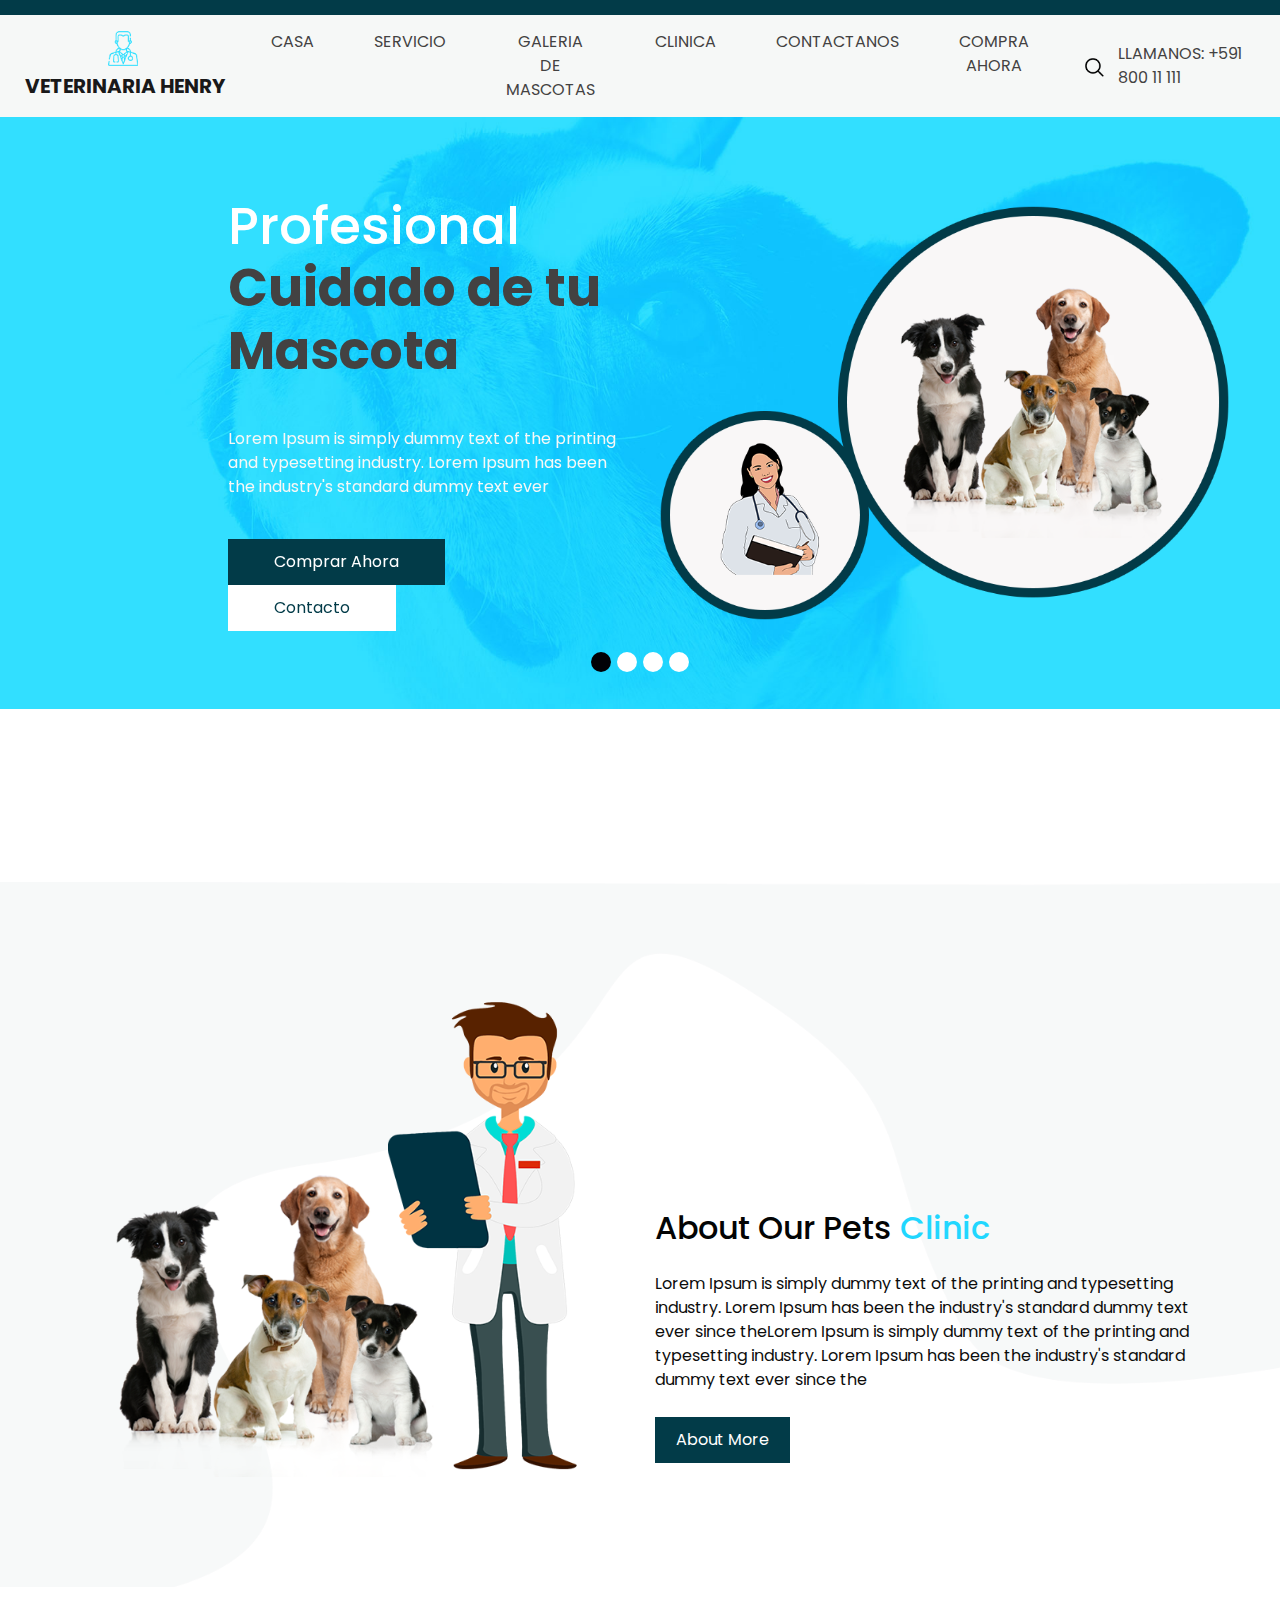
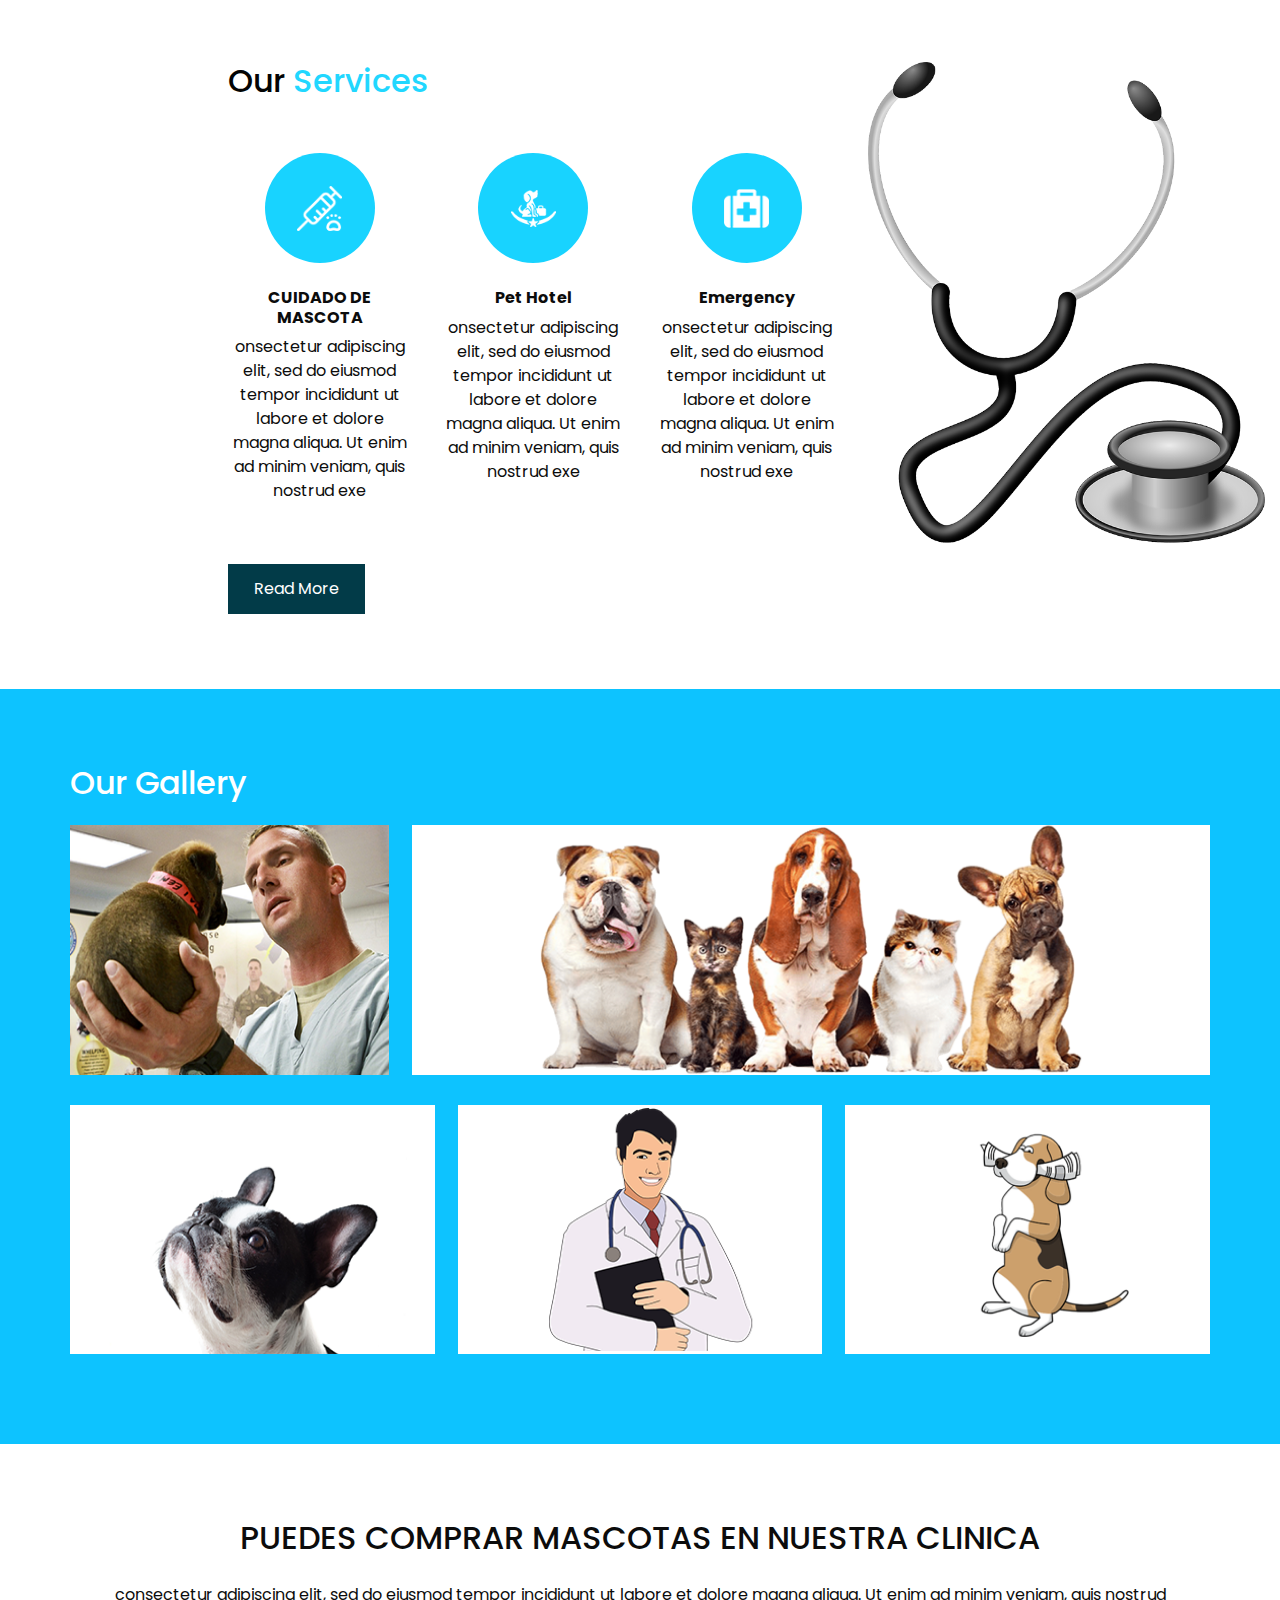
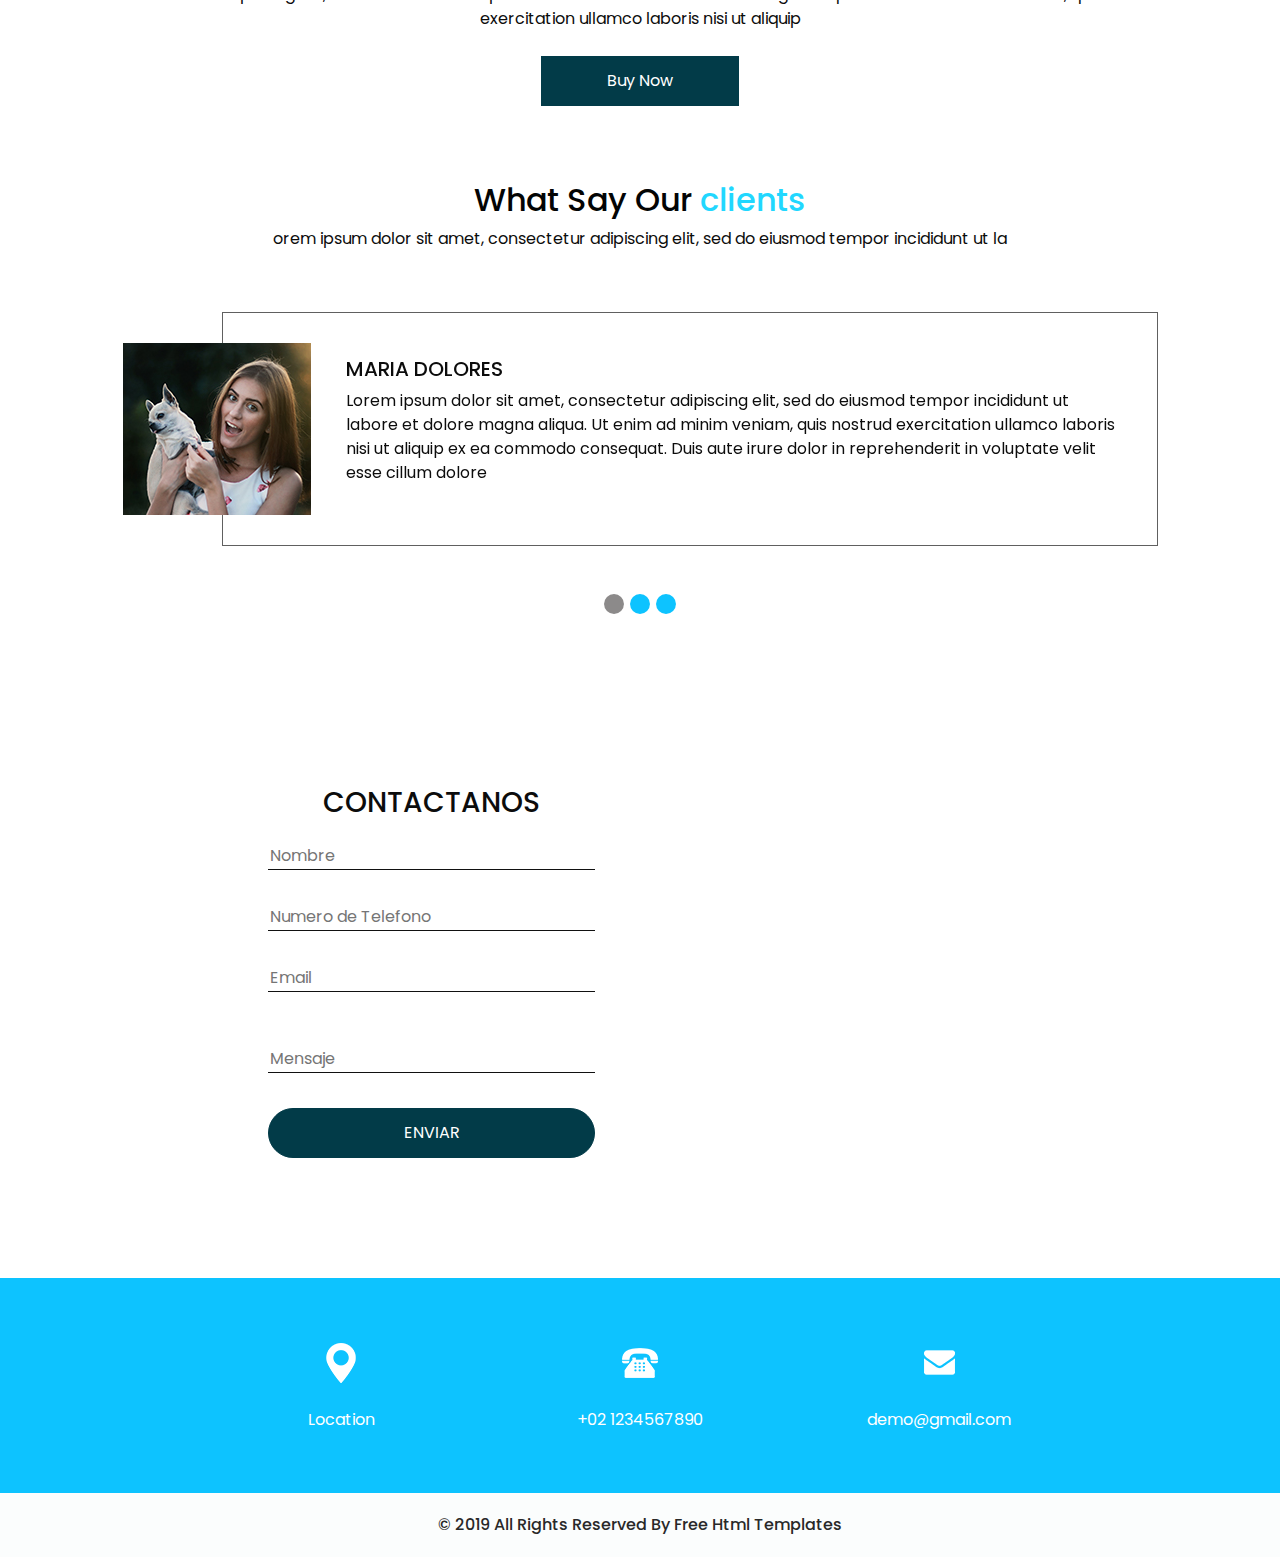
==== commit 22a6b349: "cambio Veterinaria Henry" ====
--- a/index.html
+++ b/index.html
@@ -38,7 +38,7 @@
           <a class="navbar-brand" href="index.html">
             <img src="images/logo.png" alt="">
             <span>
-              Veterinaria
+              Veterinaria HENRY
             </span>
           </a>
           <button class="navbar-toggler" type="button" data-toggle="collapse" data-target="#navbarSupportedContent"
